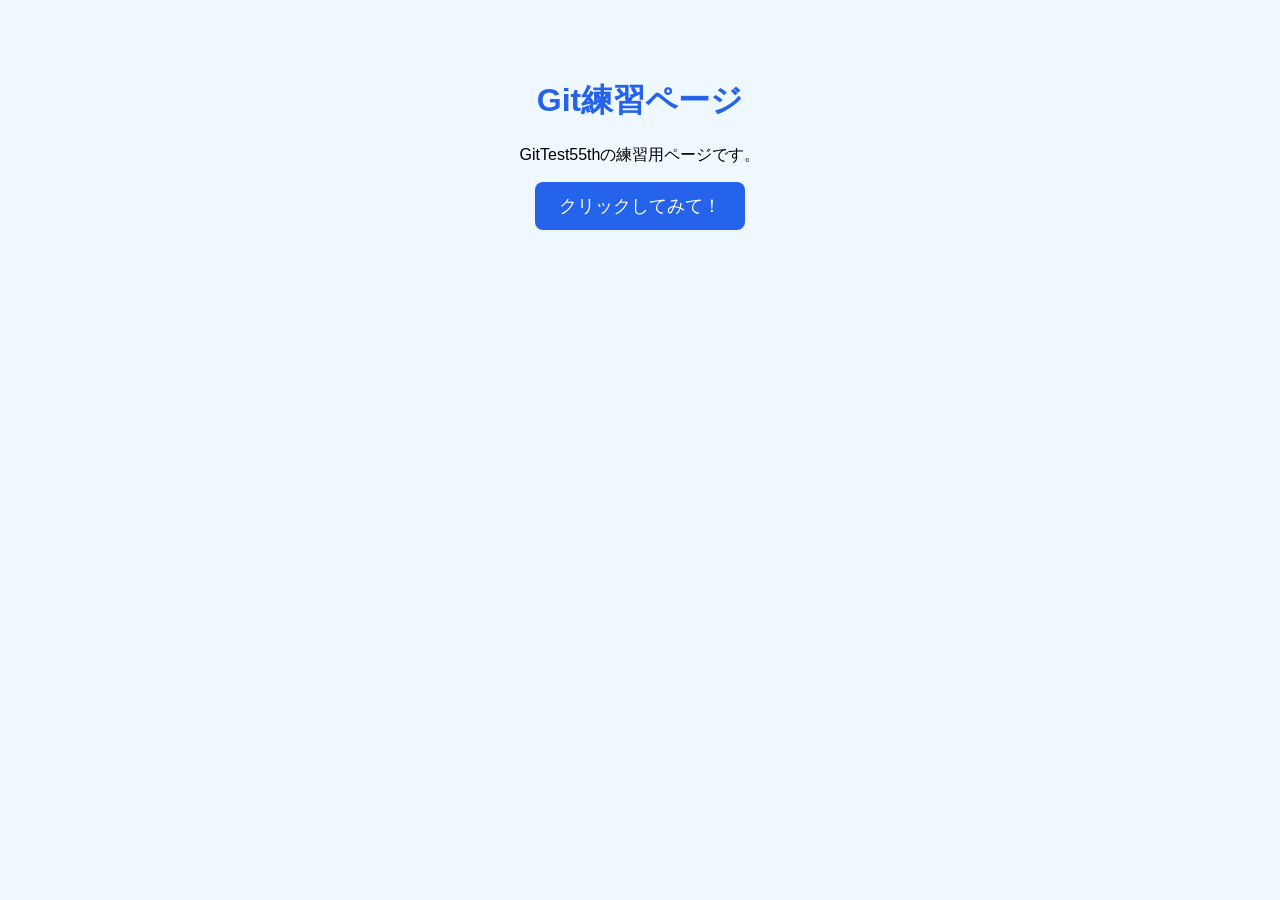
==== index.html @ bd84bb11 "共同作業用作成" ====
<!DOCTYPE html>
<html lang="ja">
<head>
  <meta charset="UTF-8">
  <meta name="viewport" content="width=device-width, initial-scale=1.0">
  <title>Git練習ページ</title>

  <style>
    body {
      font-family: sans-serif;
      text-align: center;
      background-color: #f0f8ff;
      padding: 50px;
    }

    h1 {
      color: #2563eb;
    }

    button {
      padding: 12px 24px;
      font-size: 18px;
      background-color: #2563eb;
      color: white;
      border: none;
      border-radius: 8px;
      cursor: pointer;
    }
  </style>
</head>

<body>
  <h1>Git練習ページ</h1>
  <p>GitTest55thの練習用ページです。</p>

  <button onclick="alert('Gitの練習中です！')">
    クリックしてみて！
  </button>
</body>
</html>
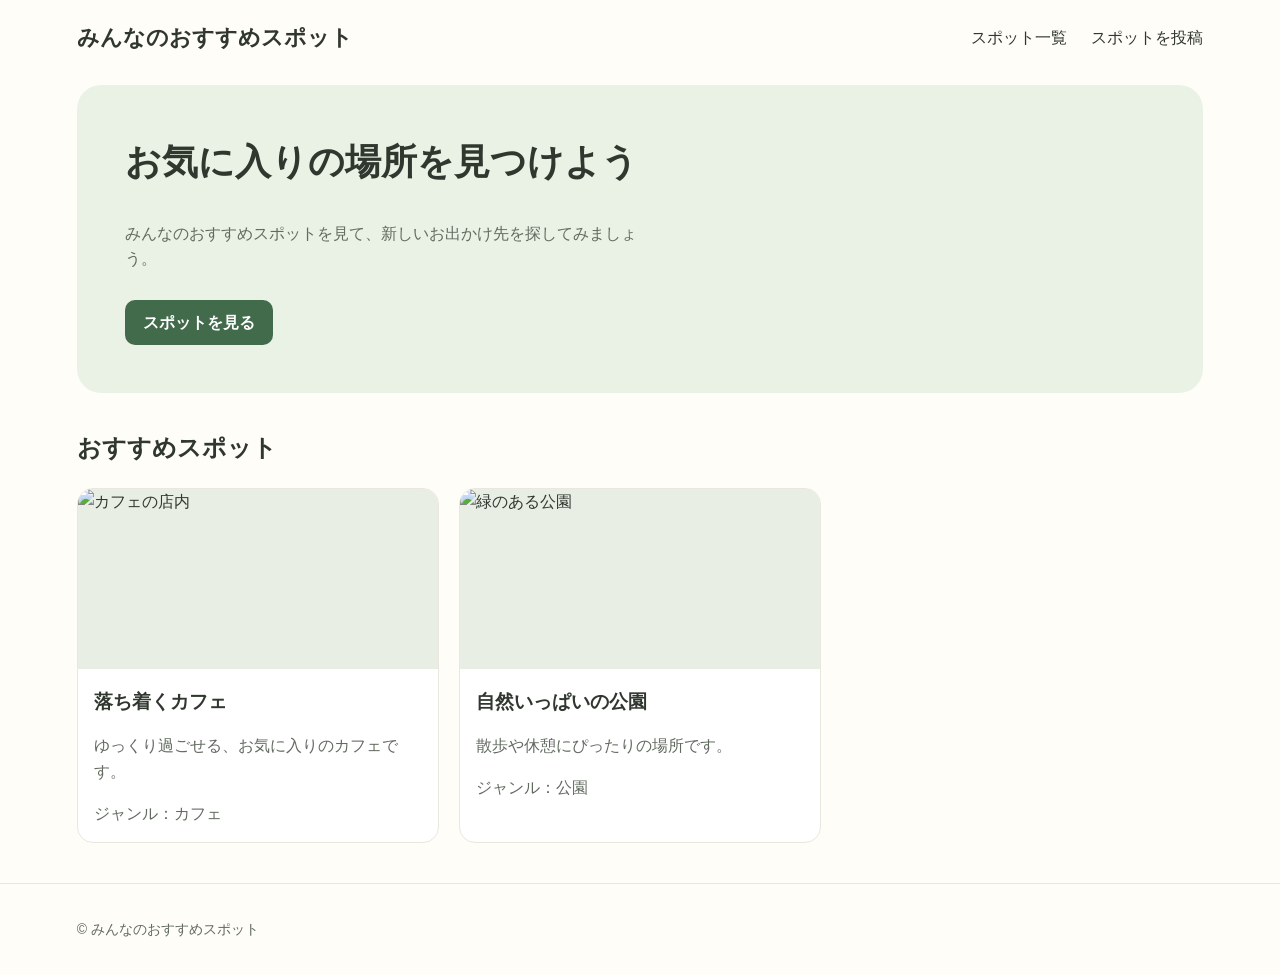
==== commit 199b9267: "メインデザインを追加" ====
--- a/index.html
+++ b/index.html
@@ -3,38 +3,48 @@
 <head>
   <meta charset="UTF-8">
   <meta name="viewport" content="width=device-width, initial-scale=1.0">
-  <title>Git練習ページ</title>
+  <title>みんなのおすすめスポット</title>
+  <link rel="stylesheet" href="style.css">
+</head>
+<body>
+  <header>
+    <h1>みんなのおすすめスポット</h1>
+    <nav aria-label="メインメニュー">
+      <a href="#spots">スポット一覧</a>
+      <a href="post.html">スポットを投稿</a>
+    </nav>
+  </header>
 
-  <style>
-    body {
-      font-family: sans-serif;
-      text-align: center;
-      background-color: #f0f8ff;
-      padding: 50px;
-    }
+  <main>
+    <section class="welcome">
+      <h2>お気に入りの場所を見つけよう</h2>
+      <p>みんなのおすすめスポットを見て、新しいお出かけ先を探してみましょう。</p>
+      <a href="#spots">スポットを見る</a>
+    </section>
 
-    h1 {
-      color: #2563eb;
-    }
+    <section id="spots">
+      <h2>おすすめスポット</h2>
 
-    button {
-      padding: 12px 24px;
-      font-size: 18px;
-      background-color: #2563eb;
-      color: white;
-      border: none;
-      border-radius: 8px;
-      cursor: pointer;
-    }
-  </style>
-</head>
+      <ul class="spot-list">
+        <li class="spot-card">
+          <img src="images/cafe.jpg" alt="カフェの店内">
+          <h3>落ち着くカフェ</h3>
+          <p>ゆっくり過ごせる、お気に入りのカフェです。</p>
+          <p>ジャンル：カフェ</p>
+        </li>
 
-<body>
-  <h1>Git練習ページ</h1>
-  <p>GitTest55thの練習用ページです。</p>
+        <li class="spot-card">
+          <img src="images/park.jpg" alt="緑のある公園">
+          <h3>自然いっぱいの公園</h3>
+          <p>散歩や休憩にぴったりの場所です。</p>
+          <p>ジャンル：公園</p>
+        </li>
+      </ul>
+    </section>
+  </main>
 
-  <button onclick="alert('Gitの練習中です！')">
-    クリックしてみて！
-  </button>
+  <footer>
+    <p>&copy; みんなのおすすめスポット</p>
+  </footer>
 </body>
 </html>
--- a/style.css
+++ b/style.css
@@ -0,0 +1,135 @@
+* {
+  box-sizing: border-box;
+}
+
+body {
+  margin: 0;
+  color: #30372f;
+  background: #fffdf8;
+  font-family: sans-serif;
+  line-height: 1.6;
+}
+
+header {
+  display: flex;
+  align-items: center;
+  justify-content: space-between;
+  gap: 20px;
+  padding: 20px 6%;
+}
+
+header h1 {
+  margin: 0;
+  font-size: 22px;
+}
+
+nav {
+  display: flex;
+  gap: 24px;
+}
+
+a {
+  color: inherit;
+  text-decoration: none;
+}
+
+.welcome {
+  margin: 10px 6% 36px;
+  padding: 48px;
+  border-radius: 24px;
+  background: #eaf2e5;
+}
+
+.welcome h2 {
+  margin-top: 0;
+  font-size: 36px;
+}
+
+.welcome p {
+  max-width: 520px;
+  color: #626b60;
+}
+
+.welcome a {
+  display: inline-block;
+  margin-top: 12px;
+  padding: 10px 18px;
+  border-radius: 10px;
+  background: #426b4c;
+  color: white;
+  font-weight: bold;
+}
+
+#spots {
+  padding: 0 6%;
+}
+
+.spot-list {
+  display: grid;
+  grid-template-columns: repeat(3, minmax(0, 1fr));
+  gap: 20px;
+  margin: 0;
+  padding: 0;
+  list-style: none;
+}
+
+.spot-card {
+  overflow: hidden;
+  border: 1px solid #e8e8df;
+  border-radius: 16px;
+  background: white;
+}
+
+.spot-card img {
+  display: block;
+  width: 100%;
+  height: 180px;
+  object-fit: cover;
+  background: #e9eee4;
+}
+
+.spot-card h3,
+.spot-card p {
+  margin-right: 16px;
+  margin-left: 16px;
+}
+
+.spot-card h3 {
+  margin-bottom: 4px;
+}
+
+.spot-card p {
+  color: #626b60;
+}
+
+footer {
+  margin-top: 40px;
+  padding: 20px 6%;
+  border-top: 1px solid #e8e8df;
+  color: #626b60;
+  font-size: 14px;
+}
+
+@media (max-width: 700px) {
+  header {
+    align-items: flex-start;
+    flex-direction: column;
+  }
+
+  nav {
+    flex-wrap: wrap;
+    gap: 12px;
+  }
+
+  .welcome {
+    padding: 28px;
+  }
+
+  .welcome h2 {
+    font-size: 28px;
+  }
+
+  .spot-list {
+    grid-template-columns: 1fr;
+  }
+}
